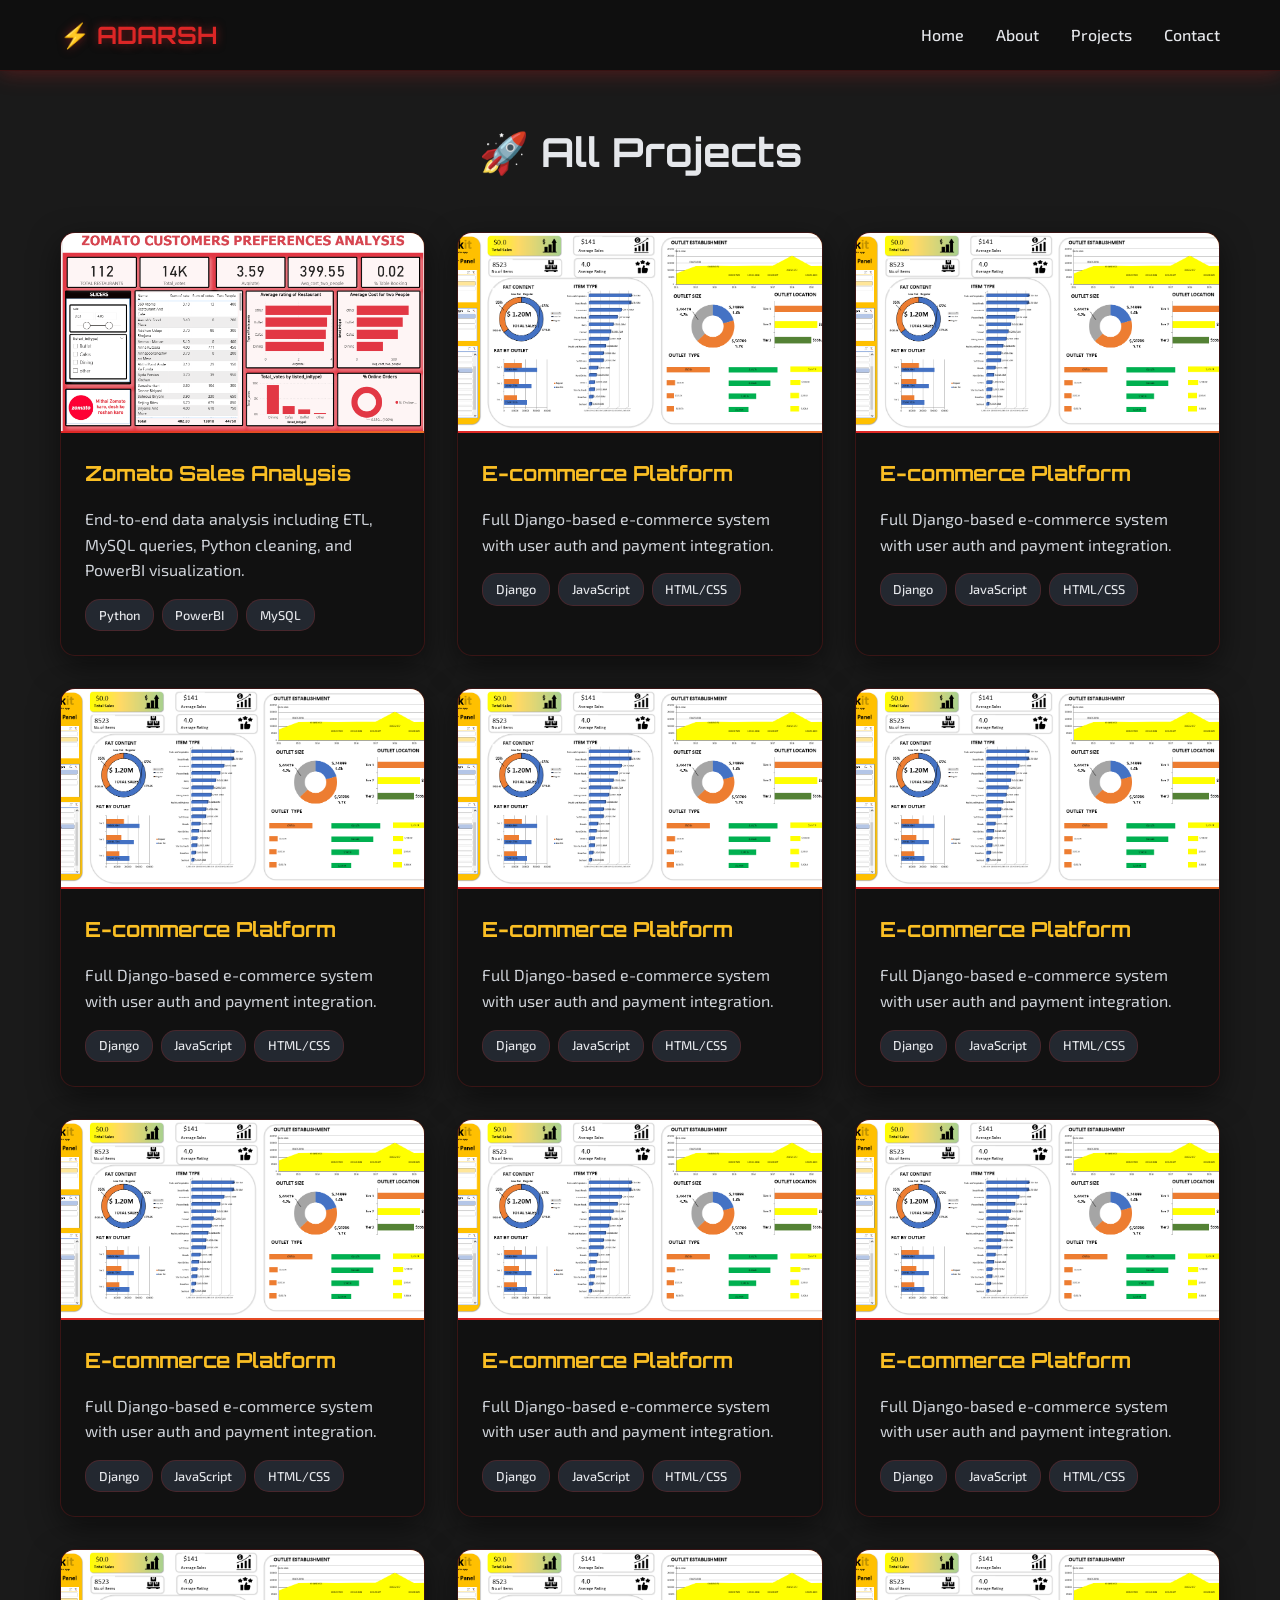
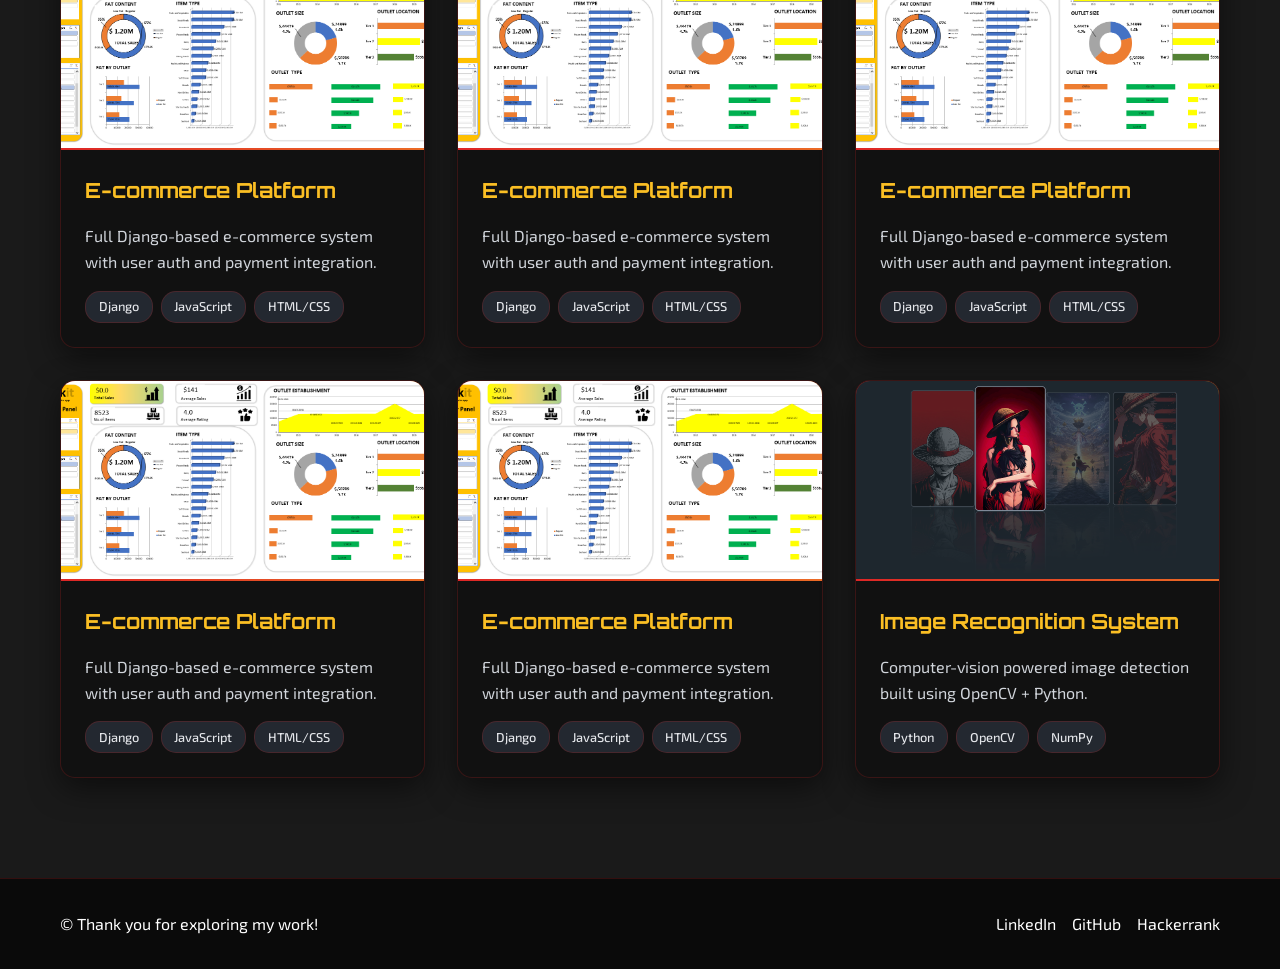
==== projects.html @ 9e7a8885 "Add files via upload" ====
<!DOCTYPE html>
<html lang="en">
<head>
    <meta charset="UTF-8">
    <meta name="viewport" content="width=device-width, initial-scale=1.0">
    <title>Projects - Adarsh Portfolio</title>

    <link rel="stylesheet" href="index.css">
    <link href="https://fonts.googleapis.com/css2?family=Orbitron:wght@400;700;900&family=Exo+2:wght@300;400;600&display=swap" rel="stylesheet">
</head>
<body>

<!-- NAVBAR -->
<nav class="navbar">
    <div class="nav-container">
        <div class="nav-logo"><a href="index.html">⚡ ADARSH</a></div>
        <ul class="nav-menu">
            <li><a href="index.html#home">Home</a></li>
            <li><a href="index.html#about">About</a></li>
            <li><a href="projects.html">Projects</a></li>
            <li><a href="contact.html">Contact</a></li>
        </ul>
    </div>
</nav>

<!-- PROJECTS PAGE -->
<section class="projects" style="padding-top:120px;">
    <div class="container">
        <h2>🚀 All Projects</h2>

        <div class="projects-grid">

            <!-- Example Project -->
            <div class="project-card">
                <div class="project-image">
                    <img src="Zomato_Dashboard.png" alt="">
                    <div class="image-overlay">
                        <span><a href="https://github.com/adarshbardele/Zomato-Sales-Analysis-Python-MySQL-PowerBI" target="_blank">View Project</a></span>
                    </div>
                </div>
                <div class="project-content">
                    <h3>Zomato Sales Analysis</h3>
                    <p>End-to-end data analysis including ETL, MySQL queries, Python cleaning, and PowerBI visualization.</p>
                    <div class="project-tech">
                        <span>Python</span><span>PowerBI</span><span>MySQL</span>
                    </div>
                </div>
            </div>

            <!-- Duplicate / More Projects -->
            <div class="project-card">
                <div class="project-image">
                    <img src="blinkit.png" alt="">
                    <div class="image-overlay"><span>View Project</span></div>
                </div>
                <div class="project-content">
                    <h3>E-commerce Platform</h3>
                    <p>Full Django-based e-commerce system with user auth and payment integration.</p>
                    <div class="project-tech">
                        <span>Django</span><span>JavaScript</span><span>HTML/CSS</span>
                    </div>
                </div>
            </div>
            <div class="project-card">
                <div class="project-image">
                    <img src="blinkit.png" alt="">
                    <div class="image-overlay"><span>View Project</span></div>
                </div>
                <div class="project-content">
                    <h3>E-commerce Platform</h3>
                    <p>Full Django-based e-commerce system with user auth and payment integration.</p>
                    <div class="project-tech">
                        <span>Django</span><span>JavaScript</span><span>HTML/CSS</span>
                    </div>
                </div>
            </div>
            <div class="project-card">
                <div class="project-image">
                    <img src="blinkit.png" alt="">
                    <div class="image-overlay"><span>View Project</span></div>
                </div>
                <div class="project-content">
                    <h3>E-commerce Platform</h3>
                    <p>Full Django-based e-commerce system with user auth and payment integration.</p>
                    <div class="project-tech">
                        <span>Django</span><span>JavaScript</span><span>HTML/CSS</span>
                    </div>
                </div>
            </div>
            <div class="project-card">
                <div class="project-image">
                    <img src="blinkit.png" alt="">
                    <div class="image-overlay"><span>View Project</span></div>
                </div>
                <div class="project-content">
                    <h3>E-commerce Platform</h3>
                    <p>Full Django-based e-commerce system with user auth and payment integration.</p>
                    <div class="project-tech">
                        <span>Django</span><span>JavaScript</span><span>HTML/CSS</span>
                    </div>
                </div>
            </div>
            <div class="project-card">
                <div class="project-image">
                    <img src="blinkit.png" alt="">
                    <div class="image-overlay"><span>View Project</span></div>
                </div>
                <div class="project-content">
                    <h3>E-commerce Platform</h3>
                    <p>Full Django-based e-commerce system with user auth and payment integration.</p>
                    <div class="project-tech">
                        <span>Django</span><span>JavaScript</span><span>HTML/CSS</span>
                    </div>
                </div>
            </div>
            <div class="project-card">
                <div class="project-image">
                    <img src="blinkit.png" alt="">
                    <div class="image-overlay"><span>View Project</span></div>
                </div>
                <div class="project-content">
                    <h3>E-commerce Platform</h3>
                    <p>Full Django-based e-commerce system with user auth and payment integration.</p>
                    <div class="project-tech">
                        <span>Django</span><span>JavaScript</span><span>HTML/CSS</span>
                    </div>
                </div>
            </div>
            <div class="project-card">
                <div class="project-image">
                    <img src="blinkit.png" alt="">
                    <div class="image-overlay"><span>View Project</span></div>
                </div>
                <div class="project-content">
                    <h3>E-commerce Platform</h3>
                    <p>Full Django-based e-commerce system with user auth and payment integration.</p>
                    <div class="project-tech">
                        <span>Django</span><span>JavaScript</span><span>HTML/CSS</span>
                    </div>
                </div>
            </div>
            <div class="project-card">
                <div class="project-image">
                    <img src="blinkit.png" alt="">
                    <div class="image-overlay"><span>View Project</span></div>
                </div>
                <div class="project-content">
                    <h3>E-commerce Platform</h3>
                    <p>Full Django-based e-commerce system with user auth and payment integration.</p>
                    <div class="project-tech">
                        <span>Django</span><span>JavaScript</span><span>HTML/CSS</span>
                    </div>
                </div>
            </div>
            <div class="project-card">
                <div class="project-image">
                    <img src="blinkit.png" alt="">
                    <div class="image-overlay"><span>View Project</span></div>
                </div>
                <div class="project-content">
                    <h3>E-commerce Platform</h3>
                    <p>Full Django-based e-commerce system with user auth and payment integration.</p>
                    <div class="project-tech">
                        <span>Django</span><span>JavaScript</span><span>HTML/CSS</span>
                    </div>
                </div>
            </div>
            <div class="project-card">
                <div class="project-image">
                    <img src="blinkit.png" alt="">
                    <div class="image-overlay"><span>View Project</span></div>
                </div>
                <div class="project-content">
                    <h3>E-commerce Platform</h3>
                    <p>Full Django-based e-commerce system with user auth and payment integration.</p>
                    <div class="project-tech">
                        <span>Django</span><span>JavaScript</span><span>HTML/CSS</span>
                    </div>
                </div>
            </div>
            <div class="project-card">
                <div class="project-image">
                    <img src="blinkit.png" alt="">
                    <div class="image-overlay"><span>View Project</span></div>
                </div>
                <div class="project-content">
                    <h3>E-commerce Platform</h3>
                    <p>Full Django-based e-commerce system with user auth and payment integration.</p>
                    <div class="project-tech">
                        <span>Django</span><span>JavaScript</span><span>HTML/CSS</span>
                    </div>
                </div>
            </div>
            <div class="project-card">
                <div class="project-image">
                    <img src="blinkit.png" alt="">
                    <div class="image-overlay"><span>View Project</span></div>
                </div>
                <div class="project-content">
                    <h3>E-commerce Platform</h3>
                    <p>Full Django-based e-commerce system with user auth and payment integration.</p>
                    <div class="project-tech">
                        <span>Django</span><span>JavaScript</span><span>HTML/CSS</span>
                    </div>
                </div>
            </div>
            <div class="project-card">
                <div class="project-image">
                    <img src="blinkit.png" alt="">
                    <div class="image-overlay"><span>View Project</span></div>
                </div>
                <div class="project-content">
                    <h3>E-commerce Platform</h3>
                    <p>Full Django-based e-commerce system with user auth and payment integration.</p>
                    <div class="project-tech">
                        <span>Django</span><span>JavaScript</span><span>HTML/CSS</span>
                    </div>
                </div>
            </div>

            <div class="project-card">
                <div class="project-image">
                    <img src="one_piece.png" alt="">
                    <div class="image-overlay"><span><a href="https://github.com/adarshbardele/Image-Reflection-Hover-Gallery" target="_blank">View Project</a></span></div>
                </div>
                <div class="project-content">
                    <h3>Image Recognition System</h3>
                    <p>Computer-vision powered image detection built using OpenCV + Python.</p>
                    <div class="project-tech">
                        <span>Python</span><span>OpenCV</span><span>NumPy</span>
                    </div>
                </div>
            </div>

        </div>
    </div>
</section>


<!-- FOOTER -->
<footer class="footer">
    <div class="container">
        <p>© Thank you for exploring my work!</p>
        <div class="social-links">
            <a href="https://www.linkedin.com/in/adarsh-bardele-12a128253/" target="_blank">LinkedIn</a>
            <a href="https://github.com/adarshbardele" target="_blank">GitHub</a>
            <a href="https://www.hackerrank.com/profile/adarsh626265" target="_blank">Hackerrank</a>
        </div>
    </div>
</footer>

<script src="index.js"></script>
</body>
</html>
---- index.css ----
* {
  margin: 0;
  padding: 0;
  box-sizing: border-box;
}

body {
  /* Updated font family to futuristic Orbitron and Exo 2 */
  font-family: "Exo 2", sans-serif;
  line-height: 1.6;
  /* Updated colors to Iron Man theme - dark background with red accents */
  color: #e5e7eb;
  background-color: #0f0f0f;
}

.container {
  max-width: 1200px;
  margin: 0 auto;
  padding: 0 20px;
}

/* Navigation */
.navbar {
  position: fixed;
  top: 0;
  width: 100%;
  /* Updated navbar to dark Iron Man theme with red glow */
  background: rgba(15, 15, 15, 0.95);
  backdrop-filter: blur(10px);
  z-index: 1000;
  padding: 1rem 0;
  box-shadow: 0 2px 20px rgba(220, 38, 38, 0.3);
  border-bottom: 1px solid rgba(220, 38, 38, 0.2);
}

.nav-container {
  max-width: 1200px;
  margin: 0 auto;
  padding: 0 20px;
  display: flex;
  justify-content: space-between;
  align-items: center;
}

.nav-logo a{
  font-size: 1.5rem;
  font-weight: bold;
  /* Updated logo to use Orbitron font and Iron Man red/gold colors */
  font-family: "Orbitron", monospace;
  color: #dc2626;
  text-shadow: 0 0 10px rgba(220, 38, 38, 0.5);
  text-decoration: none;
}

.nav-menu {
  display: flex;
  list-style: none;
  gap: 2rem;
}

.nav-menu a {
  text-decoration: none;
  /* Updated nav links to light gray */
  color: #e5e7eb;
  font-weight: 500;
  transition: all 0.3s ease;
}

.nav-menu a:hover {
  /* Updated hover color to Iron Man red */
  color: #dc2626;
  text-shadow: 0 0 5px rgba(220, 38, 38, 0.5);
}

/* Hero Section */
.hero {
  min-height: 100vh;
  display: flex;
  align-items: center;
  justify-content: center;
  /* Updated hero background to Iron Man themed gradient */
  background: linear-gradient(135deg, #0f0f0f 0%, #1a1a1a 50%, #dc2626 100%);
  color: white;
  text-align: center;
  padding-top: 80px;
  position: relative;
  overflow: hidden;
}

.hero-content h1 {
  font-size: 3.5rem;
  margin-bottom: 1rem;
  animation: fadeInUp 1s ease;
  /* Added Orbitron font for futuristic look */
  font-family: "Orbitron", monospace;
  font-weight: 900;
}

.hero-content h2 {
  font-size: 2rem;
  margin-bottom: 1.5rem;
  font-weight: 300;
  animation: fadeInUp 1s ease 0.2s both;
  /* Added Orbitron font */
  font-family: "Orbitron", monospace;
}

.hero-content p {
  font-size: 1.2rem;
  margin-bottom: 2rem;
  opacity: 0.9;
  animation: fadeInUp 1s ease 0.4s both;
}

.highlight {
  /* Updated highlight color to Iron Man gold */
  color: #fbbf24;
  text-shadow: 0 0 15px rgba(251, 191, 36, 0.5);
}

#dynamic-text {
  /* Updated dynamic text color to Iron Man gold */
  color: #fbbf24;
  border-right: 2px solid #fbbf24;
  animation: blink 1s infinite;
  text-shadow: 0 0 10px rgba(251, 191, 36, 0.5);
}

/* Added Arc Reactor visual element */
.arc-reactor {
  position: relative;
  width: 100px;
  height: 100px;
  margin: 2rem auto;
  animation: pulse 2s infinite;
}

.reactor-core {
  position: absolute;
  top: 50%;
  left: 50%;
  transform: translate(-50%, -50%);
  width: 30px;
  height: 30px;
  background: radial-gradient(circle, #60a5fa 0%, #3b82f6 100%);
  border-radius: 50%;
  box-shadow: 0 0 20px #3b82f6, 0 0 40px #3b82f6, 0 0 60px #3b82f6;
}

.reactor-ring {
  position: absolute;
  top: 50%;
  left: 50%;
  transform: translate(-50%, -50%);
  width: 80px;
  height: 80px;
  border: 2px solid #dc2626;
  border-radius: 50%;
  animation: rotate 4s linear infinite;
}

.reactor-ring-2 {
  position: absolute;
  top: 50%;
  left: 50%;
  transform: translate(-50%, -50%);
  width: 60px;
  height: 60px;
  border: 1px solid #fbbf24;
  border-radius: 50%;
  animation: rotate 2s linear infinite reverse;
}

/* Added tech particles background animation */
.tech-particles {
  position: absolute;
  top: 0;
  left: 0;
  width: 100%;
  height: 100%;
  background-image: radial-gradient(2px 2px at 20px 30px, #dc2626, transparent),
    radial-gradient(2px 2px at 40px 70px, #fbbf24, transparent),
    radial-gradient(1px 1px at 90px 40px, #3b82f6, transparent);
  background-repeat: repeat;
  background-size: 100px 100px;
  animation: float 20s infinite linear;
  opacity: 0.3;
}

.hero-buttons {
  height: auto;
  display: flex;
  gap: 1rem;
  justify-content: center;
  animation: fadeInUp 1s ease 0.6s both;
  /* background-image: radial-gradient(2px 2px at 20px 30px, #dc2626, transparent),
    radial-gradient(2px 2px at 40px 70px, #fbbf24, transparent),
    radial-gradient(1px 1px at 90px 40px, #3b82f6, transparent); */
  background: #1a1a1a;
}

.btn {
  padding: 12px 30px;
  text-decoration: none;
  border-radius: 50px;
  font-weight: 600;
  transition: all 0.3s ease;
  display: inline-block;
}

.btn-primary {
  background: linear-gradient(45deg, #dc2626, #ef4444);
  color: white;
  box-shadow: 0 0 15px rgba(220, 38, 38, 0.3);
}

.btn-primary:hover {
  /* Updated hover effect */
  background: linear-gradient(45deg, #b91c1c, #dc2626);
  transform: translateY(-2px);
  box-shadow: 0 5px 25px rgba(220, 38, 38, 0.5);
}

.btn-secondary {
  background: transparent;
  color: #fbbf24;
  /* Updated secondary button border to gold */
  border: 2px solid #fbbf24;
  box-shadow: 0 0 10px rgba(251, 191, 36, 0.2);
}

.btn-secondary:hover {
  /* Updated hover effect */
  background: #fbbf24;
  color: #0f0f0f;
  box-shadow: 0 0 20px rgba(251, 191, 36, 0.5);
}

/* About Section */
.about {
  padding: 100px 0;
  /* Updated background to dark theme */
  background: #1a1a1a;
  display: flex;
}
#profile-pic{
  position: relative;
  top: 0;
  left: -12%;
  height: 350px;
  width: 350px;
  border-radius: 50%;
  margin-left: 230px;
  box-shadow: 0 0 20px rgba(220, 38, 38, 0.5);
  border: 4px solid rgba(220, 38, 38, 0.3);
  object-fit: cover;
   
}
.about h2 {
  text-align: center;
  font-size: 2.5rem;
  margin-bottom: 3rem; 
  /* Updated heading color and font */
  color: #e5e7eb;
  font-family: "Orbitron", monospace;
  font-weight: 700;
}

.about-content {
  display: grid;
  grid-template-columns: 2fr 1fr;
  gap: 4rem;
  align-items: center;
}

.about-text p {
  font-size: 1.1rem;
  margin-bottom: 1.5rem;
  /* Updated text color */
  color: #d1d5db;
}

.about-stats {
  display: flex;
  flex-direction: column;
  gap: 2rem;
  margin-bottom: 150px;
}

.stat {
  text-align: center;
  padding: 1.5rem;
  /* Updated stat background to dark with red border */
  background: rgba(15, 15, 15, 0.8);
  border: 1px solid rgba(220, 38, 38, 0.3);
  border-radius: 10px;
  box-shadow: 0 0 15px rgba(220, 38, 38, 0.1);
}

.stat h3 {
  font-size: 2rem;
  /* Updated stat number color to Iron Man red */
  color: #dc2626;
  margin-bottom: 0.5rem;
  font-family: "Orbitron", monospace;
  text-shadow: 0 0 10px rgba(220, 38, 38, 0.3);
}

.stat p {
  /* Updated stat text color */
  color: #d1d5db;
  font-weight: 500;
}

/* Skills Section */
.skills {
  padding: 100px 0;
  /* Updated background to very dark */
  background: #0f0f0f;
}

.skills h2 {
  text-align: center;
  font-size: 2.5rem;
  margin-bottom: 3rem;
  /* Updated heading styling */
  color: #e5e7eb;
  font-family: "Orbitron", monospace;
  font-weight: 700;
}

.skills-grid {
  display: grid;
  grid-template-columns: repeat(auto-fit, minmax(200px, 1fr));
  gap: 2rem;
}

.skill-category {
  /* Updated skill category background and border */
  background: rgba(26, 26, 26, 0.8);
  border: 1px solid rgba(220, 38, 38, 0.2);
  padding: 2rem;
  border-radius: 15px;
  box-shadow: 0 5px 25px rgba(0, 0, 0, 0.3);
}

.skill-category h3 {
  margin-bottom: 1.5rem;
  /* Updated category heading color */
  color: #fbbf24;
  font-size: 1.3rem;
  font-family: "Orbitron", monospace;
  text-shadow: 0 0 5px rgba(251, 191, 36, 0.3);
}

.skill-item {
  margin-bottom: 1.5rem;
}

.skill-item span {
  display: block;
  margin-bottom: 0.5rem;
  font-weight: 600;
  /* Updated skill item text color */
  color: #e5e7eb;
}

.skill-bar {
  height: 8px;
  /* Updated skill bar background */
  background: rgba(55, 65, 81, 0.5);
  border-radius: 4px;
  overflow: hidden;
}

.skill-progress {
  height: 100%;
  /* Updated skill progress to Iron Man gradient */
  background: linear-gradient(90deg, #dc2626, #fbbf24);
  border-radius: 4px;
  width: 0;
  transition: width 2s ease;
  box-shadow: 0 0 10px rgba(220, 38, 38, 0.5);
}

.skill-tags {
  display: flex;
  flex-wrap: wrap;
  gap: 0.5rem;
}

.tag {
  /* Updated tag styling to Iron Man theme */
  background: linear-gradient(45deg, #dc2626, #ef4444);
  color: white;
  padding: 0.5rem 1rem;
  border-radius: 20px;
  font-size: 0.9rem;
  font-weight: 500;
  box-shadow: 0 0 10px rgba(220, 38, 38, 0.3);
}

/* Projects Section */
.projects {
  padding: 100px 0;
  /* Updated background */
  background: #1a1a1a;
}

.projects h2 {
  text-align: center;
  font-size: 2.5rem;
  margin-bottom: 3rem;
  /* Updated heading styling */
  color: #e5e7eb;
  font-family: "Orbitron", monospace;
  font-weight: 700;
}

.projects-grid {
  display: grid;
  grid-template-columns: repeat(auto-fit, minmax(350px, 1fr));
  gap: 2rem;
}

.project-card {
  /* Updated project card styling */
  background: rgba(15, 15, 15, 0.8);
  border: 1px solid rgba(220, 38, 38, 0.2);
  border-radius: 15px;
  overflow: hidden;
  box-shadow: 0 10px 30px rgba(0, 0, 0, 0.5);
  transition: all 0.3s ease;
}

.project-card:hover {
  transform: translateY(-10px);
  /* Updated hover effect */
  box-shadow: 0 20px 40px rgba(220, 38, 38, 0.2);
  border-color: rgba(220, 38, 38, 0.5);
}

.project-image {
  height: 200px;
  /* Updated project image background */
  background: linear-gradient(135deg, #dc2626 0%, #fbbf24 100%);
  display: flex;
  align-items: center;
  justify-content: center;
}

.placeholder-image {
  color: white;
  font-size: 1.2rem;
  font-weight: 600;
  
}

/* Project Image Fix + Hover Effects */
.project-image {
    position: relative;
    height: 200px;
    overflow: hidden;
    border-bottom: 2px solid rgba(220, 38, 38, 0.3);
}

.project-image img {
    width: 100%;
    height: 100%;
    object-fit: cover;
    transition: transform .5s ease, filter .5s ease;
}

/* Hover Zoom Effect */
.project-card:hover .project-image img {
    transform: scale(1.15);
    filter: brightness(0.7);
}

/* Overlay */
.image-overlay {
    position: absolute;
    top: 0;
    left: 0;
    width: 100%;
    height: 100%;
    background: rgba(220, 38, 38, 0.2);
    backdrop-filter: blur(2px);
    opacity: 0;
    display: flex;
    justify-content: center;
    align-items: center;
    transition: opacity .4s ease;
}

.image-overlay span {
    color: #fbbf24;
    font-family: "Orbitron", monospace;
    font-size: 1rem;
    letter-spacing: 1px;
    text-shadow: 0 0 10px rgba(251, 191, 36, 0.6);
    transform: translateY(10px);
    opacity: 0;
    transition: all .4s ease;
}

/* Hover Reveal Text */
.project-card:hover .image-overlay {
    opacity: 1;
}

.project-card:hover .image-overlay span {
    opacity: 1;
    transform: translateY(0);
}


.project-content {
  padding: 1.5rem;
}

.project-content h3 {
  margin-bottom: 1rem;
  /* Updated project title color */
  color: #fbbf24;
  font-size: 1.3rem;
  font-family: "Orbitron", monospace;
}

.project-content p {
  /* Updated project description color */
  color: #d1d5db;
  margin-bottom: 1rem;
  line-height: 1.6;
}

.project-tech {
  display: flex;
  flex-wrap: wrap;
  gap: 0.5rem;
}

.project-tech span {
  /* Updated tech tag styling */
  background: rgba(55, 65, 81, 0.5);
  color: #e5e7eb;
  padding: 0.3rem 0.8rem;
  border-radius: 15px;
  font-size: 0.8rem;
  font-weight: 500;
  border: 1px solid rgba(220, 38, 38, 0.2);
}

/* Contact Section */
.contact {
  padding: 100px 0;
  /* Updated background */
  background: #0f0f0f;
}

.contact h2 {
  text-align: center;
  font-size: 2.5rem;
  margin-bottom: 3rem;
  /* Updated heading styling */
  color: #e5e7eb;
  font-family: "Orbitron", monospace;
  font-weight: 700;
}

.contact-content {
  display: grid;
  grid-template-columns: 1fr 1fr;
  gap: 4rem;
}

.contact-info h3 {
  margin-bottom: 1rem;
  /* Updated contact heading color */
  color: #fbbf24;
  font-size: 1.5rem;
  font-family: "Orbitron", monospace;
}

.contact-info p {
  margin-bottom: 2rem;
  /* Updated contact text color */
  color: #d1d5db;
  font-size: 1.1rem;
}

.contact-details {
  display: flex;
  flex-direction: column;
  gap: 1rem;
}

.contact-item {
  /* Updated contact item color */
  color: #d1d5db;
}

.contact-item strong {
  /* Updated strong text color */
  color: #fbbf24;
}

.contact-form {
  display: flex;
  flex-direction: column;
  gap: 1rem;
}

.contact-form input,
.contact-form textarea {
  padding: 1rem;
  /* Updated form input styling */
  border: 1px solid rgba(220, 38, 38, 0.3);
  background: rgba(26, 26, 26, 0.8);
  color: #e5e7eb;
  border-radius: 8px;
  font-size: 1rem;
  transition: all 0.3s ease;
}

.contact-form input:focus,
.contact-form textarea:focus {
  outline: none;
  /* Updated focus styling */
  border-color: #dc2626;
  box-shadow: 0 0 10px rgba(220, 38, 38, 0.3);
}

.contact-form button {
  /* Updated button styling */
  background: linear-gradient(45deg, #dc2626, #ef4444);
  color: white;
  border: none;
  padding: 1rem;
  border-radius: 8px;
  font-size: 1rem;
  font-weight: 600;
  cursor: pointer;
  transition: all 0.3s ease;
  box-shadow: 0 0 15px rgba(220, 38, 38, 0.3);
}

.contact-form button:hover {
  /* Updated button hover */
  background: linear-gradient(45deg, #b91c1c, #dc2626);
  box-shadow: 0 5px 25px rgba(220, 38, 38, 0.5);
}

/* Footer */
.footer {
  /* Updated footer background */
  background: #0a0a0a;
  color: white;
  padding: 2rem 0;
  text-align: center;
  border-top: 1px solid rgba(220, 38, 38, 0.2);
}

.footer .container {
  display: flex;
  justify-content: space-between;
  align-items: center;
}

.social-links {
  display: flex;
  gap: 1rem;
}

.social-links a {
  color: white;
  text-decoration: none;
  transition: color 0.3s ease;
}

.social-links a:hover {
  /* Updated social link hover color */
  color: #dc2626;
}

/* Animations */
@keyframes fadeInUp {
  from {
    opacity: 0;
    transform: translateY(30px);
  }
  to {
    opacity: 1;
    transform: translateY(0);
  }
}

@keyframes pulse {
  0%,
  100% {
    transform: scale(1);
  }
  50% {
    transform: scale(1.05);
  }
}

@keyframes rotate {
  from {
    transform: translate(-50%, -50%) rotate(0deg);
  }
  to {
    transform: translate(-50%, -50%) rotate(360deg);
  }
}

@keyframes float {
  0% {
    transform: translateY(0px);
  }
  50% {
    transform: translateY(-20px);
  }
  100% {
    transform: translateY(0px);
  }
}

@keyframes blink {
  0%,
  50% {
    border-color: transparent;
  }
  51%,
  100% {
    /* Updated blink color to gold */
    border-color: #fbbf24;
  }
}

/* Responsive Design */
@media (max-width: 768px) {
  .nav-menu {
    display: none;
  }

  .hero-content h1 {
    font-size: 2.5rem;
  }

  .hero-content h2 {
    font-size: 1.5rem;
  }

  .hero-buttons {
    flex-direction: column;
    align-items: center;
  }

  .about-content {
    grid-template-columns: 1fr;
    gap: 2rem;
  }

  .about-stats {
    flex-direction: row;
    justify-content: space-around;
  }

  .contact-content {
    grid-template-columns: 1fr;
    gap: 2rem;
  }

  .footer .container {
    flex-direction: column;
    gap: 1rem;
  }
}


/* Profile pic responsive */
@media (max-width: 992px) {
  #profile-pic {
    width: 250px;
    height: 250px;
    position: static;
    margin: 0 auto;
    display: block;
  }

  .about {
    padding: 60px 0;
  }

  .about-content {
    grid-template-columns: 1fr !important;
    text-align: center;
  }

  .about-text p {
    text-align: center;
  }

  .about-stats {
    margin: 20px auto;
    flex-direction: row;
    justify-content: center;
    gap: 1rem;
  }
}

@media (max-width: 992px) {
  .hero-content h1 {
    font-size: 2.8rem;
  }

  .hero-content h2 {
    font-size: 1.7rem;
  }

  .hero-content p {
    font-size: 1.1rem;
  }

  .arc-reactor {
    width: 80px;
    height: 80px;
  }
}
@media (max-width: 768px) {

  /* Hide menu on mobile - add hamburger later if needed */
  .nav-menu {
    display: none;
  }

  /* Hero section small screens */
  .hero-content h1 {
    font-size: 2rem;
  }

  .hero-content h2 {
    font-size: 1.2rem;
  }

  .hero-content p {
    font-size: 0.95rem;
  }

  .hero-buttons {
    flex-direction: column;
    gap: 0.8rem;
  }

  /* About responsive */
  #profile-pic {
    width: 220px;
    height: 220px;
  }

  .about-stats {
    flex-direction: column;
    gap: 1.5rem;
  }

  /* Skills section */
  .skills-grid {
    grid-template-columns: 1fr;
  }

  /* Projects section */
  .projects-grid {
    grid-template-columns: 1fr !important;
  }

  /* Contact section full width */
  .contact-content {
    grid-template-columns: 1fr;
    gap: 2rem;
  }

  /* Footer */
  .footer .container {
    flex-direction: column;
    text-align: center;
    gap: 1rem;
  }
}

@media (max-width: 480px) {

  .hero-content h1 {
    font-size: 1.7rem;
  }

  .hero-content h2 {
    font-size: 1rem;
  }

  #profile-pic {
    width: 180px;
    height: 180px;
  }

  .skill-category {
    padding: 1rem;
  }

  .project-card {
    margin: 0 10px;
  }
}
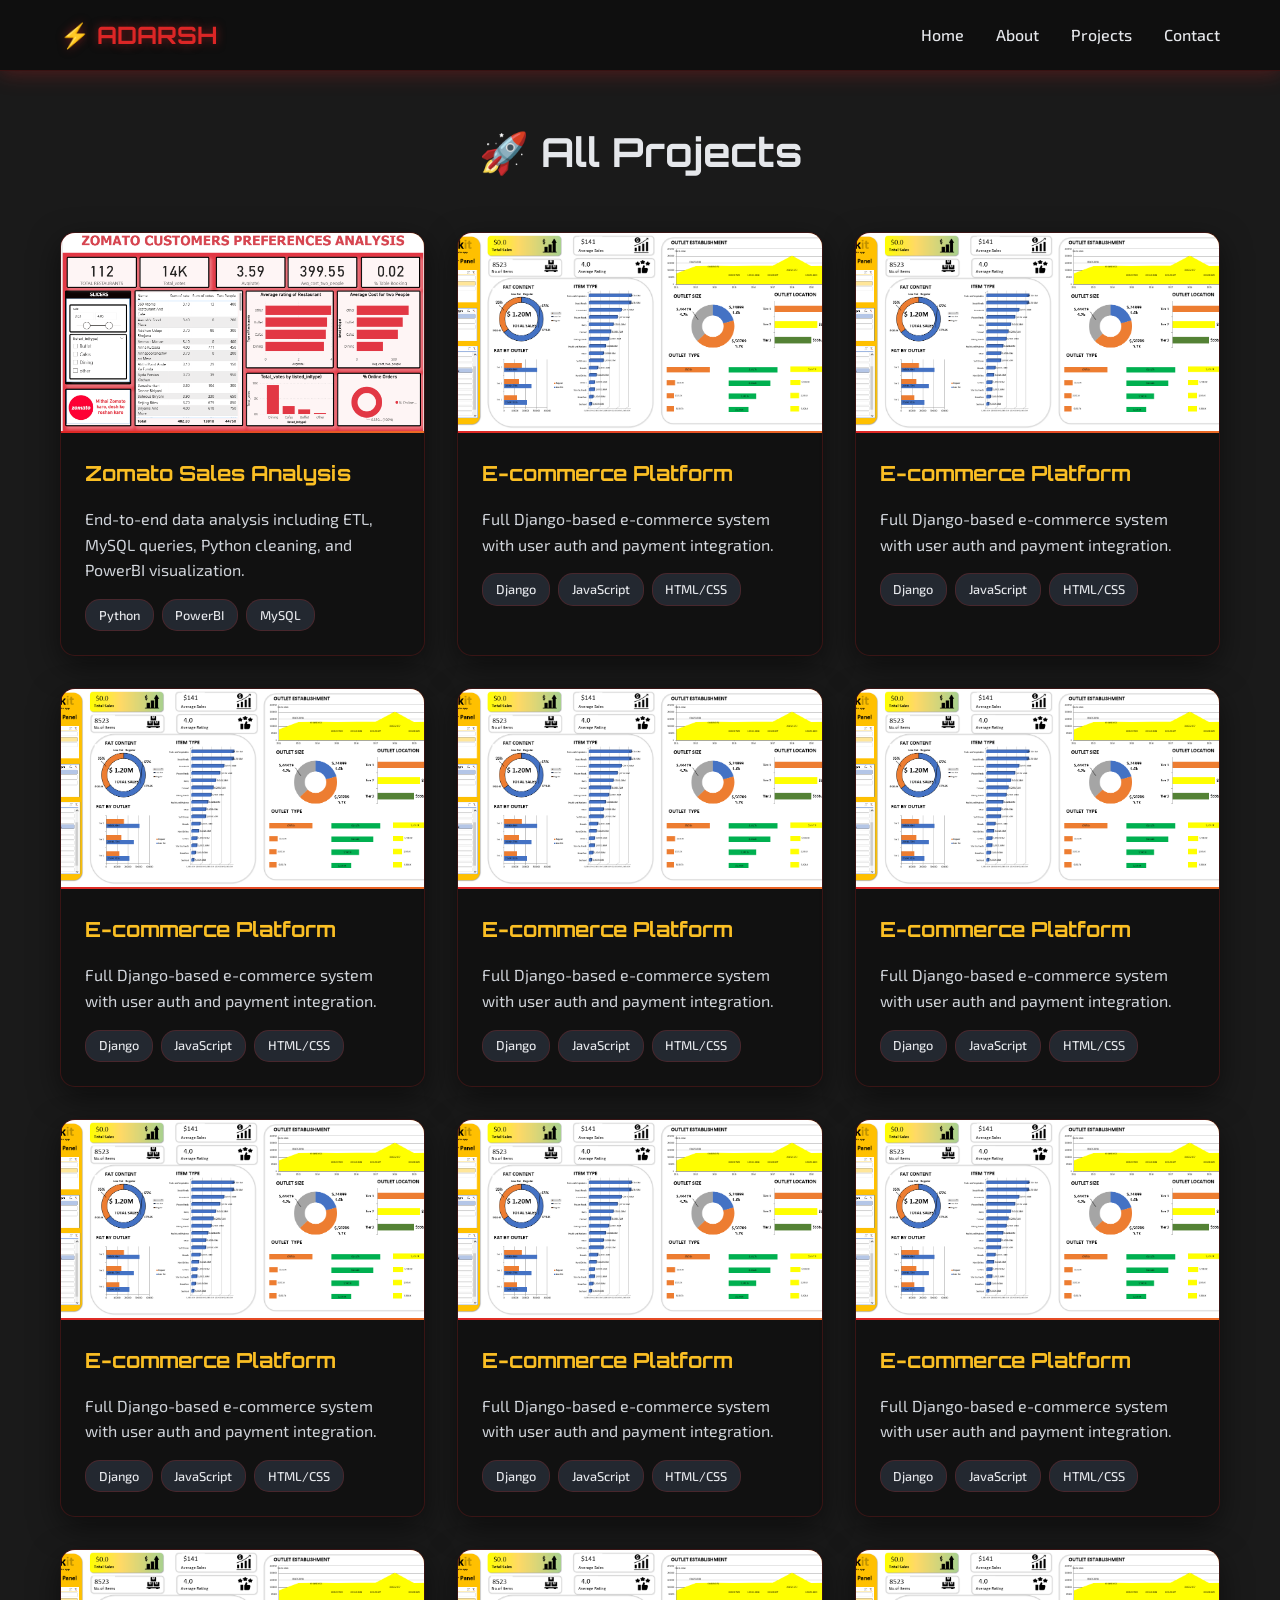
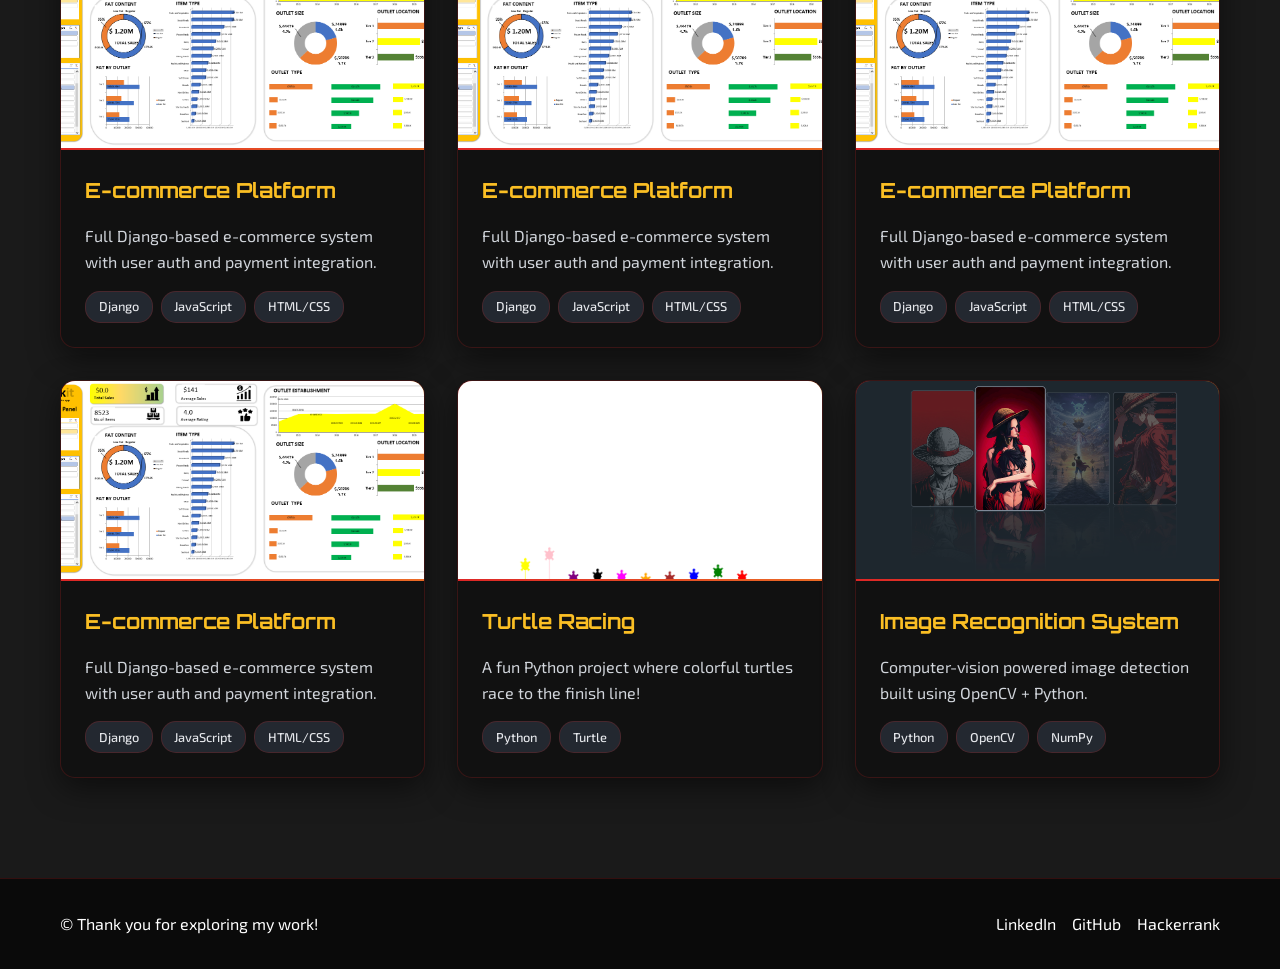
==== commit bc9e9ea5: "add turtle racing" ====
--- a/projects.html
+++ b/projects.html
@@ -205,17 +205,20 @@
                 </div>
             </div>
             <div class="project-card">
-                <div class="project-image">
-                    <img src="blinkit.png" alt="">
-                    <div class="image-overlay"><span>View Project</span></div>
-                </div>
-                <div class="project-content">
-                    <h3>E-commerce Platform</h3>
-                    <p>Full Django-based e-commerce system with user auth and payment integration.</p>
-                    <div class="project-tech">
-                        <span>Django</span><span>JavaScript</span><span>HTML/CSS</span>
-                    </div>
-                </div>
+                   <div class="project-image">
+                    <img src="turtle.png" alt="Turtle_Game">
+                       <div class="image-overlay">
+                           <span><a href="https://github.com/adarshbardele/Turtle_racing" target="_blank">View Project</a></span>
+                       </div>
+                   </div>
+                   <div class="project-content">
+                       <h3>Turtle Racing</h3>
+                        <p>A fun Python project where colorful turtles race to the finish line! </p>
+                        <div class="project-tech">
+                            <span>Python</span>
+                            <span>Turtle</span>
+                        </div>
+                    </div>
             </div>
 
             <div class="project-card">
@@ -252,3 +255,4 @@
 <script src="index.js"></script>
 </body>
 </html>
+
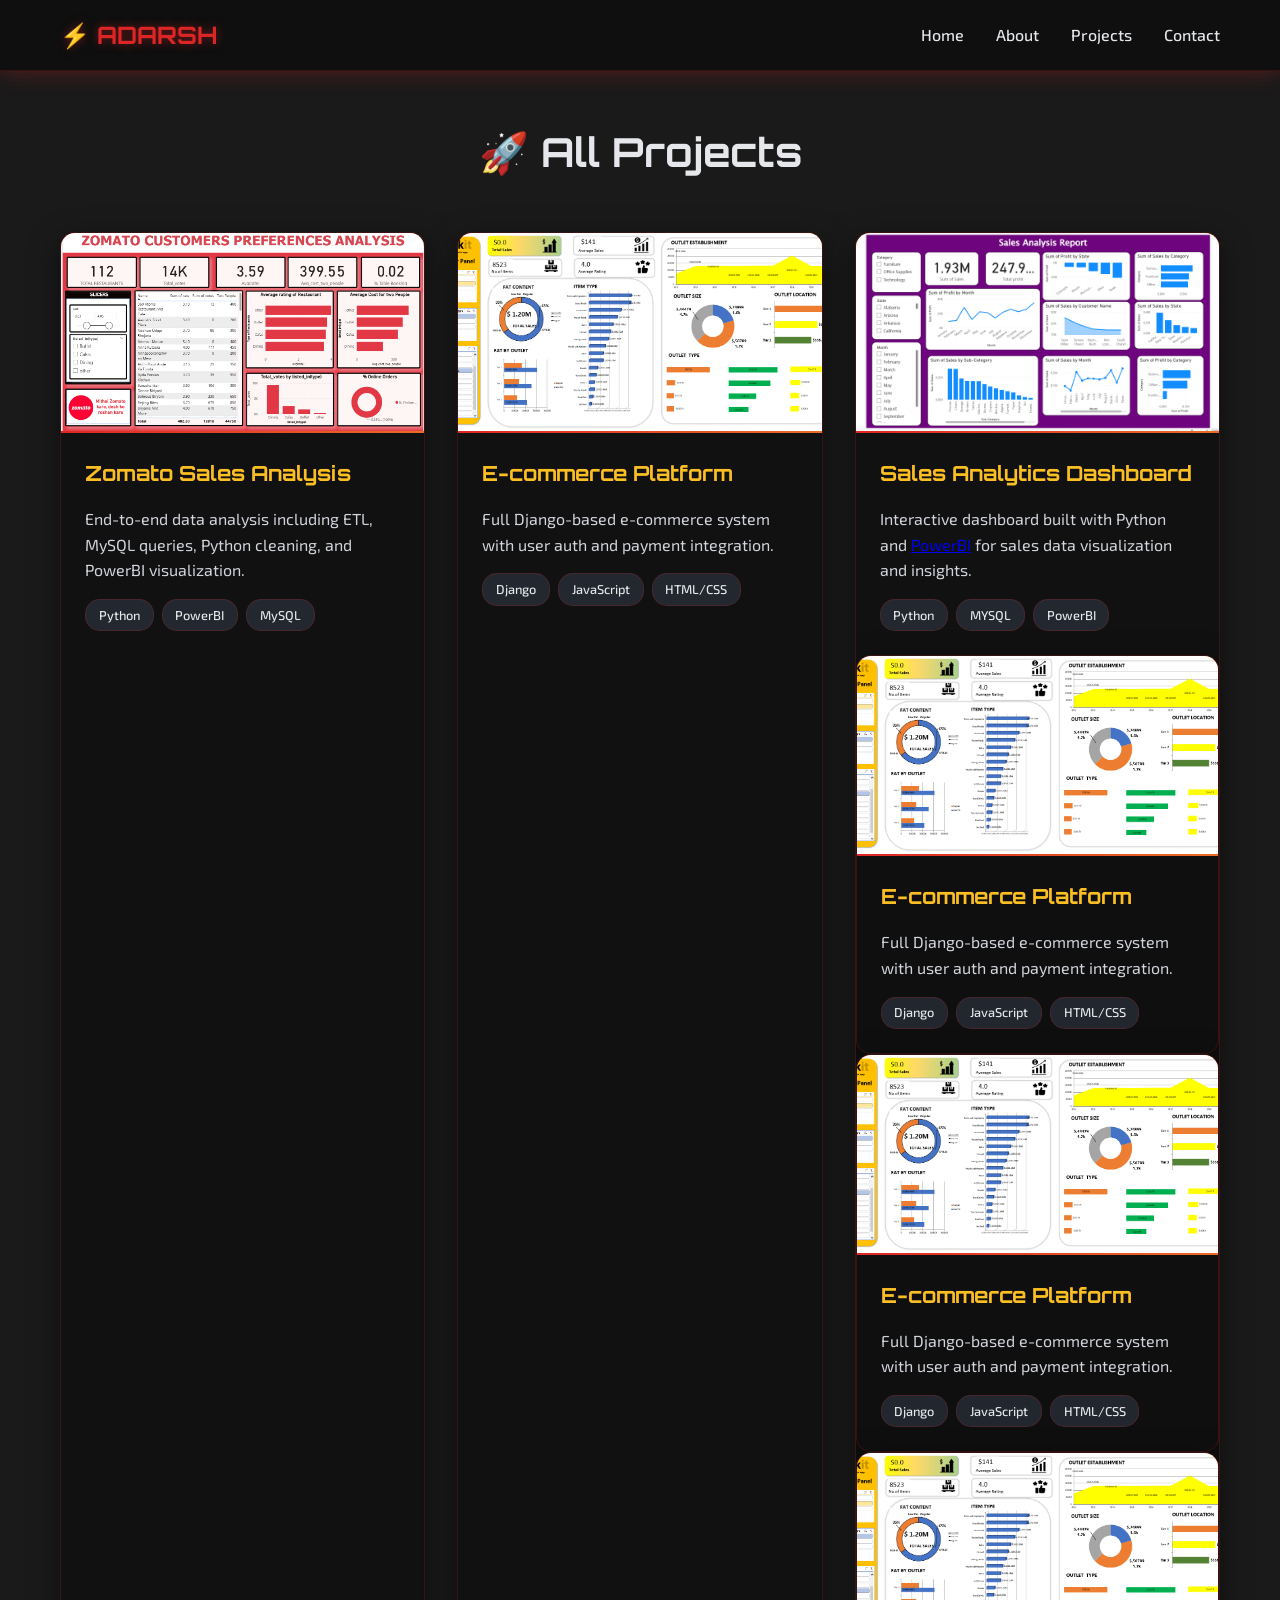
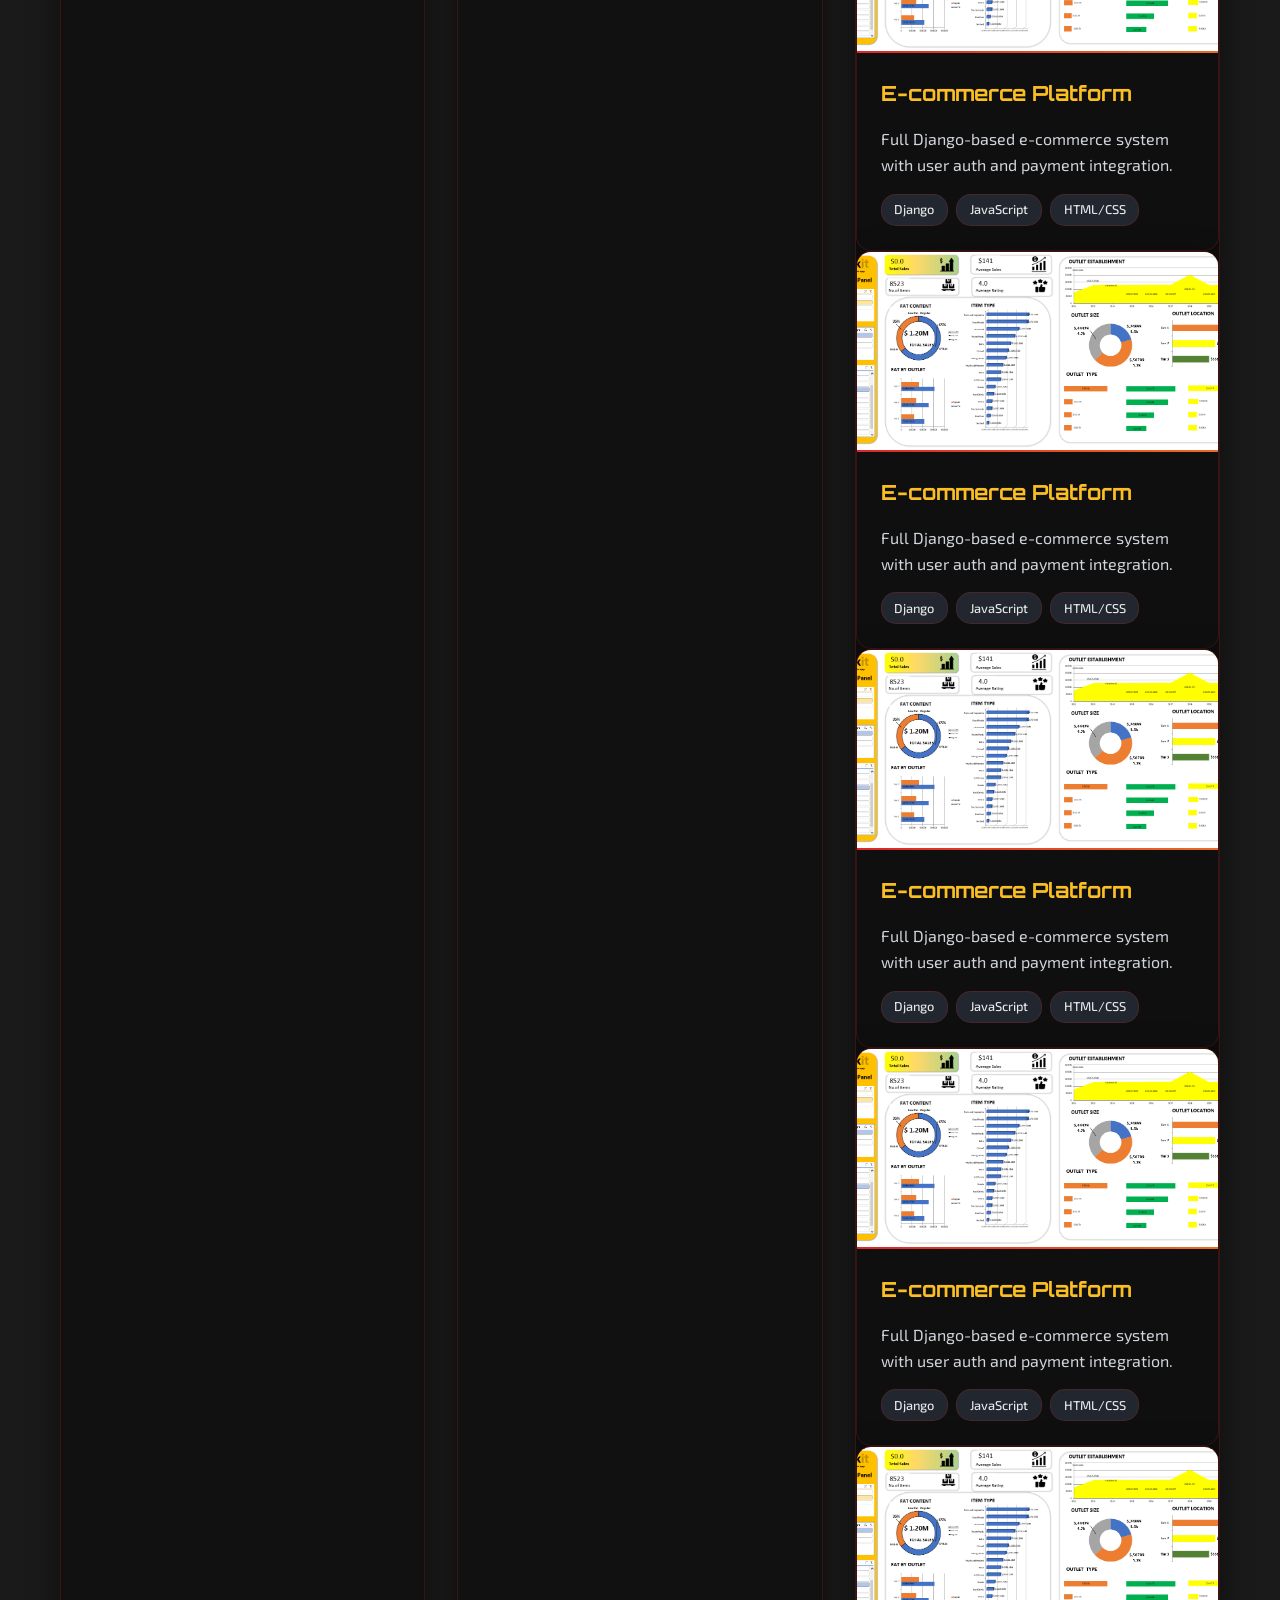
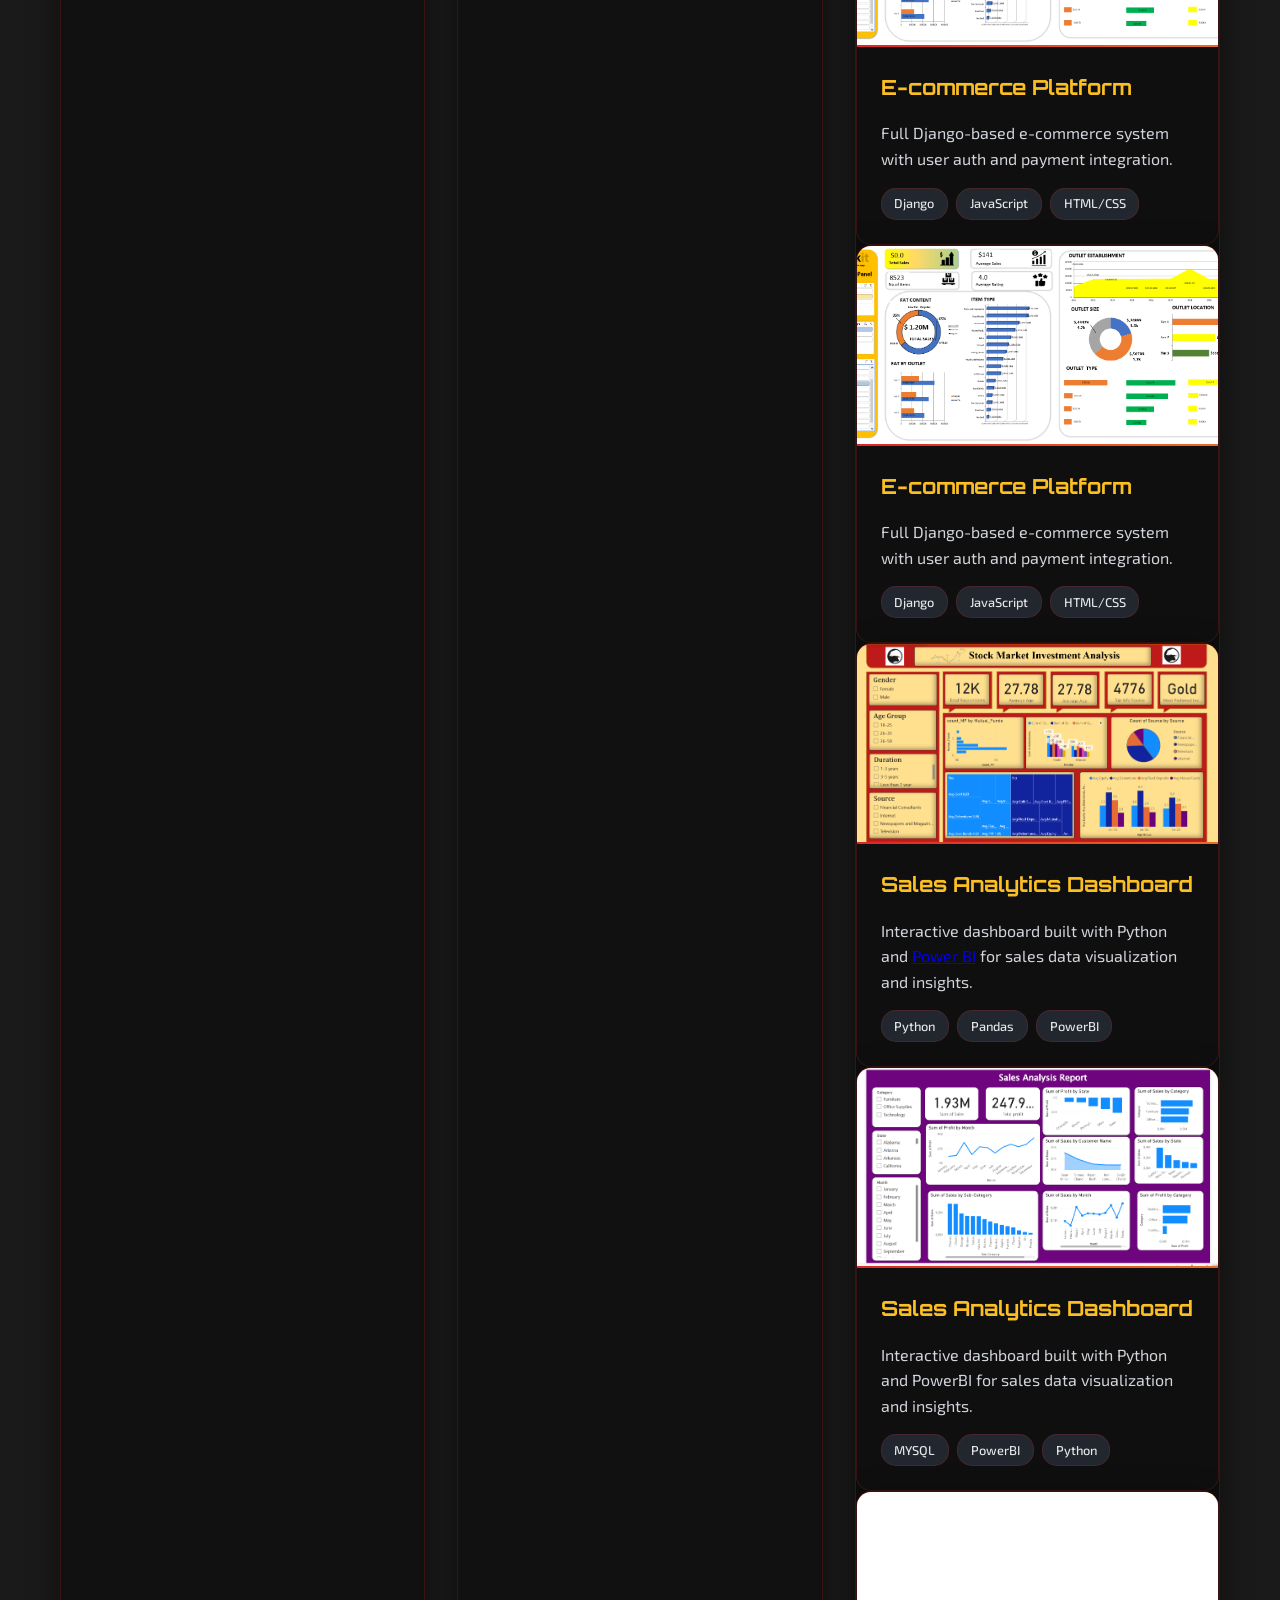
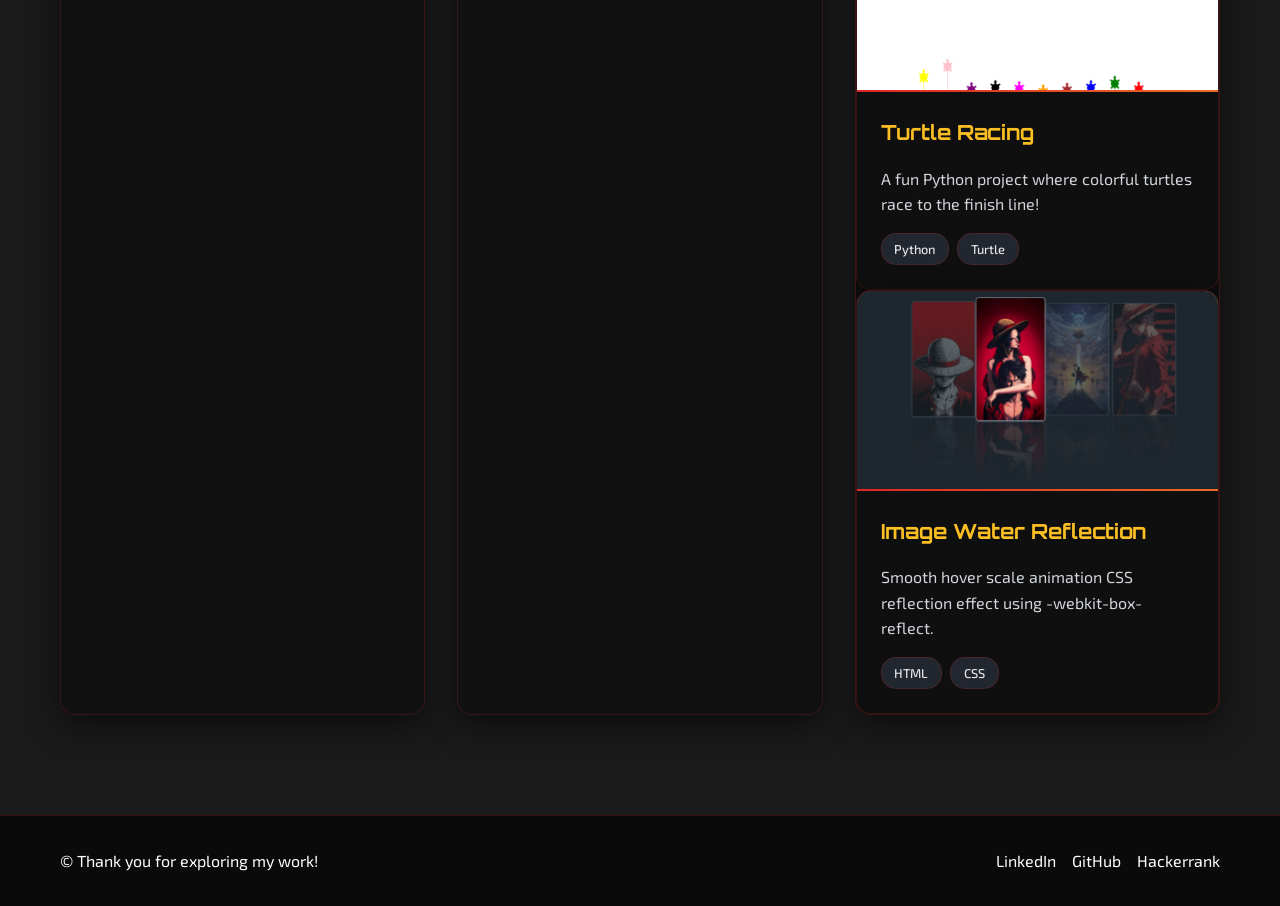
==== commit a12ecdef: "updating cards" ====
--- a/projects.html
+++ b/projects.html
@@ -42,167 +42,182 @@
                     <h3>Zomato Sales Analysis</h3>
                     <p>End-to-end data analysis including ETL, MySQL queries, Python cleaning, and PowerBI visualization.</p>
                     <div class="project-tech">
-                        <span>Python</span><span>PowerBI</span><span>MySQL</span>
-                    </div>
-                </div>
-            </div>
-
-            <!-- Duplicate / More Projects -->
-            <div class="project-card">
-                <div class="project-image">
-                    <img src="blinkit.png" alt="">
-                    <div class="image-overlay"><span>View Project</span></div>
-                </div>
-                <div class="project-content">
-                    <h3>E-commerce Platform</h3>
-                    <p>Full Django-based e-commerce system with user auth and payment integration.</p>
-                    <div class="project-tech">
-                        <span>Django</span><span>JavaScript</span><span>HTML/CSS</span>
-                    </div>
-                </div>
-            </div>
-            <div class="project-card">
-                <div class="project-image">
-                    <img src="blinkit.png" alt="">
-                    <div class="image-overlay"><span>View Project</span></div>
-                </div>
-                <div class="project-content">
-                    <h3>E-commerce Platform</h3>
-                    <p>Full Django-based e-commerce system with user auth and payment integration.</p>
-                    <div class="project-tech">
-                        <span>Django</span><span>JavaScript</span><span>HTML/CSS</span>
-                    </div>
-                </div>
-            </div>
-            <div class="project-card">
-                <div class="project-image">
-                    <img src="blinkit.png" alt="">
-                    <div class="image-overlay"><span>View Project</span></div>
-                </div>
-                <div class="project-content">
-                    <h3>E-commerce Platform</h3>
-                    <p>Full Django-based e-commerce system with user auth and payment integration.</p>
-                    <div class="project-tech">
-                        <span>Django</span><span>JavaScript</span><span>HTML/CSS</span>
-                    </div>
-                </div>
-            </div>
-            <div class="project-card">
-                <div class="project-image">
-                    <img src="blinkit.png" alt="">
-                    <div class="image-overlay"><span>View Project</span></div>
-                </div>
-                <div class="project-content">
-                    <h3>E-commerce Platform</h3>
-                    <p>Full Django-based e-commerce system with user auth and payment integration.</p>
-                    <div class="project-tech">
-                        <span>Django</span><span>JavaScript</span><span>HTML/CSS</span>
-                    </div>
-                </div>
-            </div>
-            <div class="project-card">
-                <div class="project-image">
-                    <img src="blinkit.png" alt="">
-                    <div class="image-overlay"><span>View Project</span></div>
-                </div>
-                <div class="project-content">
-                    <h3>E-commerce Platform</h3>
-                    <p>Full Django-based e-commerce system with user auth and payment integration.</p>
-                    <div class="project-tech">
-                        <span>Django</span><span>JavaScript</span><span>HTML/CSS</span>
-                    </div>
-                </div>
-            </div>
-            <div class="project-card">
-                <div class="project-image">
-                    <img src="blinkit.png" alt="">
-                    <div class="image-overlay"><span>View Project</span></div>
-                </div>
-                <div class="project-content">
-                    <h3>E-commerce Platform</h3>
-                    <p>Full Django-based e-commerce system with user auth and payment integration.</p>
-                    <div class="project-tech">
-                        <span>Django</span><span>JavaScript</span><span>HTML/CSS</span>
-                    </div>
-                </div>
-            </div>
-            <div class="project-card">
-                <div class="project-image">
-                    <img src="blinkit.png" alt="">
-                    <div class="image-overlay"><span>View Project</span></div>
-                </div>
-                <div class="project-content">
-                    <h3>E-commerce Platform</h3>
-                    <p>Full Django-based e-commerce system with user auth and payment integration.</p>
-                    <div class="project-tech">
-                        <span>Django</span><span>JavaScript</span><span>HTML/CSS</span>
-                    </div>
-                </div>
-            </div>
-            <div class="project-card">
-                <div class="project-image">
-                    <img src="blinkit.png" alt="">
-                    <div class="image-overlay"><span>View Project</span></div>
-                </div>
-                <div class="project-content">
-                    <h3>E-commerce Platform</h3>
-                    <p>Full Django-based e-commerce system with user auth and payment integration.</p>
-                    <div class="project-tech">
-                        <span>Django</span><span>JavaScript</span><span>HTML/CSS</span>
-                    </div>
-                </div>
-            </div>
-            <div class="project-card">
-                <div class="project-image">
-                    <img src="blinkit.png" alt="">
-                    <div class="image-overlay"><span>View Project</span></div>
-                </div>
-                <div class="project-content">
-                    <h3>E-commerce Platform</h3>
-                    <p>Full Django-based e-commerce system with user auth and payment integration.</p>
-                    <div class="project-tech">
-                        <span>Django</span><span>JavaScript</span><span>HTML/CSS</span>
-                    </div>
-                </div>
-            </div>
-            <div class="project-card">
-                <div class="project-image">
-                    <img src="blinkit.png" alt="">
-                    <div class="image-overlay"><span>View Project</span></div>
-                </div>
-                <div class="project-content">
-                    <h3>E-commerce Platform</h3>
-                    <p>Full Django-based e-commerce system with user auth and payment integration.</p>
-                    <div class="project-tech">
-                        <span>Django</span><span>JavaScript</span><span>HTML/CSS</span>
-                    </div>
-                </div>
-            </div>
-            <div class="project-card">
-                <div class="project-image">
-                    <img src="blinkit.png" alt="">
-                    <div class="image-overlay"><span>View Project</span></div>
-                </div>
-                <div class="project-content">
-                    <h3>E-commerce Platform</h3>
-                    <p>Full Django-based e-commerce system with user auth and payment integration.</p>
-                    <div class="project-tech">
-                        <span>Django</span><span>JavaScript</span><span>HTML/CSS</span>
-                    </div>
-                </div>
-            </div>
-            <div class="project-card">
-                <div class="project-image">
-                    <img src="blinkit.png" alt="">
-                    <div class="image-overlay"><span>View Project</span></div>
-                </div>
-                <div class="project-content">
-                    <h3>E-commerce Platform</h3>
-                    <p>Full Django-based e-commerce system with user auth and payment integration.</p>
-                    <div class="project-tech">
-                        <span>Django</span><span>JavaScript</span><span>HTML/CSS</span>
-                    </div>
-                </div>
+                        <span>Python</span>
+                        <span>PowerBI</span>
+                        <span>MySQL</span>
+                    </div>
+                </div>
+            </div>
+
+            <div class="project-card">
+                <div class="project-image">
+                    <img src="blinkit.png" alt="">
+                    <div class="image-overlay"><span>View Project</span></div>
+                </div>
+                <div class="project-content">
+                    <h3>E-commerce Platform</h3>
+                    <p>Full Django-based e-commerce system with user auth and payment integration.</p>
+                    <div class="project-tech">
+                        <span>Django</span><span>JavaScript</span><span>HTML/CSS</span>
+                    </div>
+                </div>
+            </div>
+            
+            <div class="project-card">
+                    <div class="project-image">
+                        <img src="sales.png" alt="Project Image">
+                        <div class="image-overlay">
+                            <span><a href="">View Project</a></span>
+                        </div>
+                    </div>
+                    <div class="project-content">
+                        <h3>Sales Analytics Dashboard</h3>
+                        <p>Interactive dashboard built with Python and <a href="https://app.powerbi.com/groups/me/reports/cf376458-7d23-			4942-ae6f-8b34d6b7cf5f/31e547688e11aa90993c?experience=power-bi" target="_blank">PowerBI</a> for sales data 				visualization and insights.</p>
+                        <div class="project-tech">
+                            <span>Python</span>
+                            <span>MYSQL</span>
+                            <span>PowerBI</span>
+                        </div>
+                    </div>
+                
+            <div class="project-card">
+                <div class="project-image">
+                    <img src="blinkit.png" alt="">
+                    <div class="image-overlay"><span>View Project</span></div>
+                </div>
+                <div class="project-content">
+                    <h3>E-commerce Platform</h3>
+                    <p>Full Django-based e-commerce system with user auth and payment integration.</p>
+                    <div class="project-tech">
+                        <span>Django</span><span>JavaScript</span><span>HTML/CSS</span>
+                    </div>
+                </div>
+            </div>
+                
+            <div class="project-card">
+                <div class="project-image">
+                    <img src="blinkit.png" alt="">
+                    <div class="image-overlay"><span>View Project</span></div>
+                </div>
+                <div class="project-content">
+                    <h3>E-commerce Platform</h3>
+                    <p>Full Django-based e-commerce system with user auth and payment integration.</p>
+                    <div class="project-tech">
+                        <span>Django</span><span>JavaScript</span><span>HTML/CSS</span>
+                    </div>
+                </div>
+            </div>
+            <div class="project-card">
+                <div class="project-image">
+                    <img src="blinkit.png" alt="">
+                    <div class="image-overlay"><span>View Project</span></div>
+                </div>
+                <div class="project-content">
+                    <h3>E-commerce Platform</h3>
+                    <p>Full Django-based e-commerce system with user auth and payment integration.</p>
+                    <div class="project-tech">
+                        <span>Django</span><span>JavaScript</span><span>HTML/CSS</span>
+                    </div>
+                </div>
+            </div>
+            <div class="project-card">
+                <div class="project-image">
+                    <img src="blinkit.png" alt="">
+                    <div class="image-overlay"><span>View Project</span></div>
+                </div>
+                <div class="project-content">
+                    <h3>E-commerce Platform</h3>
+                    <p>Full Django-based e-commerce system with user auth and payment integration.</p>
+                    <div class="project-tech">
+                        <span>Django</span><span>JavaScript</span><span>HTML/CSS</span>
+                    </div>
+                </div>
+            </div>
+            <div class="project-card">
+                <div class="project-image">
+                    <img src="blinkit.png" alt="">
+                    <div class="image-overlay"><span>View Project</span></div>
+                </div>
+                <div class="project-content">
+                    <h3>E-commerce Platform</h3>
+                    <p>Full Django-based e-commerce system with user auth and payment integration.</p>
+                    <div class="project-tech">
+                        <span>Django</span><span>JavaScript</span><span>HTML/CSS</span>
+                    </div>
+                </div>
+            </div>
+            <div class="project-card">
+                <div class="project-image">
+                    <img src="blinkit.png" alt="">
+                    <div class="image-overlay"><span>View Project</span></div>
+                </div>
+                <div class="project-content">
+                    <h3>E-commerce Platform</h3>
+                    <p>Full Django-based e-commerce system with user auth and payment integration.</p>
+                    <div class="project-tech">
+                        <span>Django</span><span>JavaScript</span><span>HTML/CSS</span>
+                    </div>
+                </div>
+            </div>
+            <div class="project-card">
+                <div class="project-image">
+                    <img src="blinkit.png" alt="">
+                    <div class="image-overlay"><span>View Project</span></div>
+                </div>
+                <div class="project-content">
+                    <h3>E-commerce Platform</h3>
+                    <p>Full Django-based e-commerce system with user auth and payment integration.</p>
+                    <div class="project-tech">
+                        <span>Django</span><span>JavaScript</span><span>HTML/CSS</span>
+                    </div>
+                </div>
+            </div>
+            <div class="project-card">
+                <div class="project-image">
+                    <img src="blinkit.png" alt="">
+                    <div class="image-overlay"><span>View Project</span></div>
+                </div>
+                <div class="project-content">
+                    <h3>E-commerce Platform</h3>
+                    <p>Full Django-based e-commerce system with user auth and payment integration.</p>
+                    <div class="project-tech">
+                        <span>Django</span><span>JavaScript</span><span>HTML/CSS</span>
+                    </div>
+                </div>
+            </div>
+            <div class="project-card">
+                    <div class="project-image">
+                        <img src="finance.png" alt="Project Image">
+                        <div class="image-overlay">
+                            <span><a href="https://github.com/adarshbardele/Financial_Dataset_Analysis"  target="_blank">View Project</a></span>
+                        </div>
+                    </div>
+                    <div class="project-content">
+                        <h3>Sales Analytics Dashboard</h3>
+                        <p>Interactive dashboard built with Python and <a href="https://app.powerbi.com/groups/me/reports/b5164164-5cdd-				4d30-afb8-3f087ff39f1d/60e6b9d4ab34604c2293?experience=power-bi" target="_blank">Power BI</a> for sales 					data visualization and insights.</p>
+                        <div class="project-tech">
+                            <span>Python</span>
+                            <span>Pandas</span>
+                            <span>PowerBI</span>
+                        </div>
+                    </div>
+            </div>
+            <div class="project-card">
+                    <div class="project-image">
+                        <img src="sales.png" alt="Project Image">
+                        <div class="image-overlay">
+                            <span><a href="https://github.com/adarshbardele/Hover-Card-Animation-Project">View Project</a></span>
+                        </div>
+                    </div>
+                    <div class="project-content">
+                        <h3>Sales Analytics Dashboard</h3>
+                        <p>Interactive dashboard built with Python and PowerBI for sales data visualization and insights.</p>
+                        <div class="project-tech">
+                            <span>MYSQL</span>
+                            <span>PowerBI</span>
+                            <span>Python</span>
+                        </div>
+                    </div>
             </div>
             <div class="project-card">
                    <div class="project-image">
@@ -227,10 +242,11 @@
                     <div class="image-overlay"><span><a href="https://github.com/adarshbardele/Image-Reflection-Hover-Gallery" target="_blank">View Project</a></span></div>
                 </div>
                 <div class="project-content">
-                    <h3>Image Recognition System</h3>
-                    <p>Computer-vision powered image detection built using OpenCV + Python.</p>
-                    <div class="project-tech">
-                        <span>Python</span><span>OpenCV</span><span>NumPy</span>
+                    <h3>Image Water Reflection </h3>
+                    <p>Smooth hover scale animation CSS reflection effect using -webkit-box-reflect.</p>
+                    <div class="project-tech">
+                        <span>HTML</span>
+                        <span>CSS</span>
                     </div>
                 </div>
             </div>
@@ -256,3 +272,4 @@
 </body>
 </html>
 
+
